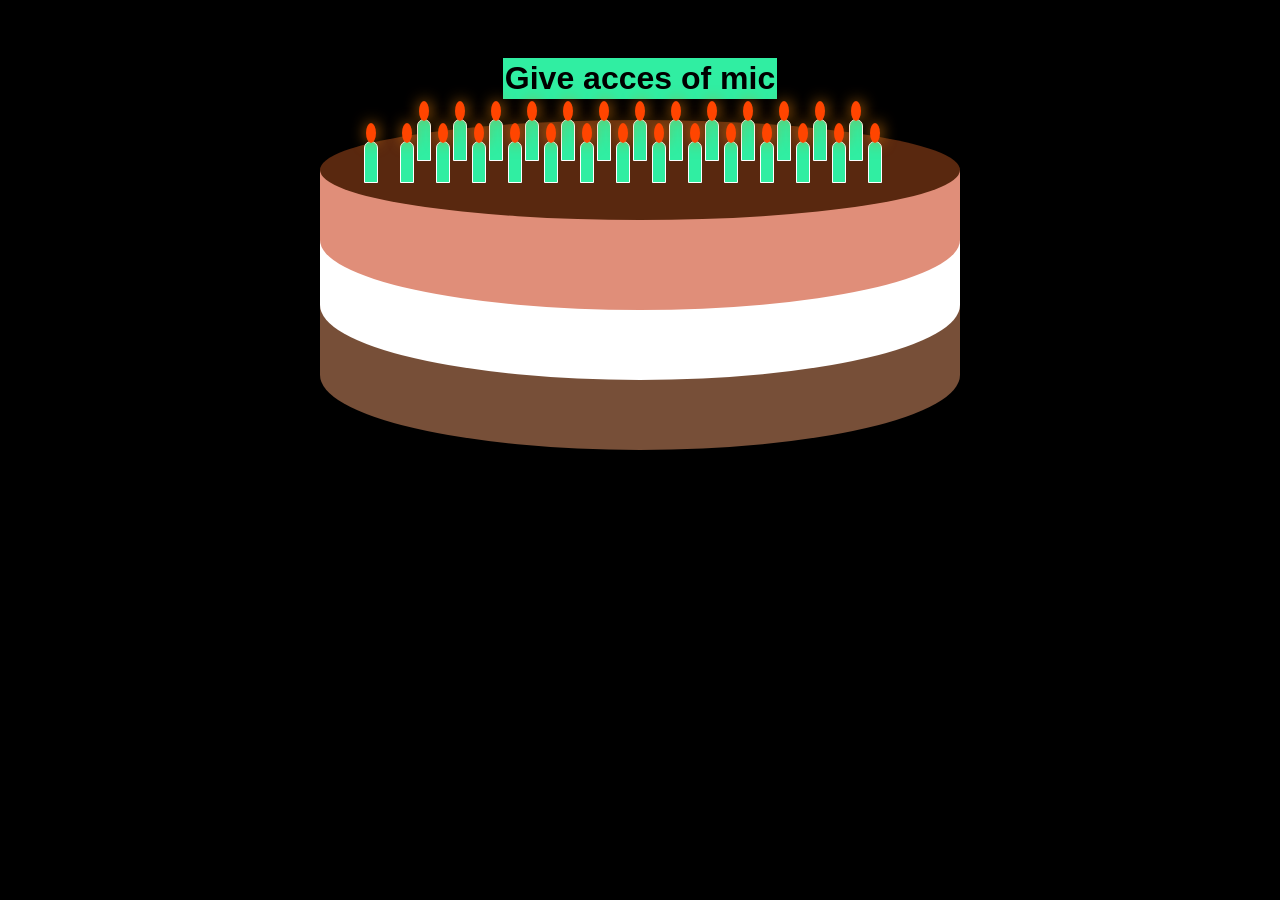
==== index.html @ 3057e6a5 "Initial commit" ====
<!DOCTYPE html>
<html lang="en">
<head>
  <meta charset="UTF-8">
  <title>Blow Out Candles</title>
  <link rel="stylesheet" href="style.css">
</head>
<body>
  <!-- <div class="request">
    <h1>Give access of mic</h1>
  </div> -->
  <h1 class="head"><img src="resorces/b.png" alt="ballon" height="70px">
    Blow Out the Candles! <img src="resorces/b.png" alt="balloon" height="70px"></h1>

  <div class="first_cakePiece">
    <div class="candle_container">
        <div id="candle">
            <div id="flame" class="flamec"></div>
          </div>
        <div id="candle">
            <div id="flame" class="flamec"></div>
          </div>
          <div id="candle">
            <div id="flame" class="flamec center_flames"></div>
          </div>
          <div id="candle">
            <div id="flame" class="flamec"></div>
          </div>
          <div id="candle">
            <div id="flame" class="flamec center_flames"></div>
          </div>
          <div id="candle">
            <div id="flame" class="flamec"></div>
          </div>
          <div id="candle">
            <div id="flame" class="flamec center_flames"></div>
          </div>
          <div id="candle">
            <div id="flame" class="flamec"></div>
          </div>
          <div id="candle">
            <div id="flame" class="flamec center_flames"></div>
          </div>
          <div id="candle">
            <div id="flame" class="flamec"></div>
          </div>
          <div id="candle">
            <div id="flame" class="flamec center_flames"></div>
          </div>
          <div id="candle">
            <div id="flame" class="flamec"></div>
          </div>
          <div id="candle">
            <div id="flame" class="flamec center_flames"></div>
          </div>
          
          </div>
      </div>
    
    
      <div class="sc-candle_container">
        <div id="candle" class="candle1">
            <div id="flame" class="flamec center_flames"></div>
          </div>
        <div id="candle" class="candle1">
            <div id="flame" class="flamec center_flames"></div>
          </div>
        <div id="candle" class="candle1">
            <div id="flame" class="flamec center_flames"></div>
          </div>
        <div id="candle" class="candle1">
            <div id="flame" class="flamec"></div>
          </div>
          <div id="candle" class="candle1">
            <div id="flame" class="flamec center_flames"></div>
          </div>
          <div id="candle" class="candle1">
            <div id="flame" class="flamec"></div>
          </div>
          <div id="candle" class="candle1">
            <div id="flame" class="flamec center_flames"></div>
          </div>
          <div id="candle" class="candle1">
            <div id="flame" class="flamec"></div>
          </div>
          <div id="candle" class="candle1">
            <div id="flame" class="flamec"></div>
          </div>
          <div id="candle" class="candle1">
            <div id="flame" class="flamec center_flames"></div>
          </div>
          <div id="candle" class="candle1">
            <div id="flame" class="flamec"></div>
          </div>
          <div id="candle" class="candle1">
            <div id="flame" class="flamec center_flames"></div>
          </div>
          <div id="candle" class="candle1">
            <div id="flame" class="flamec"></div>
          </div>
          <div id="candle" class="candle1">
            <div id="flame" class="flamec center_flames"></div>
          </div>
          <div id="candle" class="candle1">
            <div id="flame" class="flamec"></div>
          </div>
          
          </div>

      </div>
  </div>
  <div class="sc_slice">
    
  </div>
  <div class="th_slice">
    
  </div>
  <div class="fr_slice">
    
  </div>
  
  <p>Make a "pew" sound or blow into your mic!</p>

  <script src="script.js"></script>
  <script src="second_script.js"></script>
</body>
</html>
---- style.css ----
body {
  font-family: Arial, sans-serif;
  text-align: center;
  background-color: #000;
  color: white;
  display: flex;
  justify-content: center;
  align-items: center;
  flex-direction: column;
  background-image: url('https://birthday.mewtru.com/_next/static/media/card-texture.c262ac14.jpg'); 
  background-size:cover;
  /* background-position-y: -170px; */
}

h1 {
  margin-top: 50px;
  /* border: 1px solid rgb(255, 255, 255); */
  cursor: pointer;
  background-color: #30eea2;
  color: rgb(0, 0, 0);
  padding: 2px;
  position: relative;
}
h1 img{
  position: absolute;

}
h1 :first-child{
  left: -16px;
  top: -40px;
}
h1 :last-child{
  right: -16px;
  top: -40px;
  -webkit-transform: scaleX(-1);
  transform: scaleX(-1);
}

#candle {
  width: 12px;
  height: 40px;
  margin: 11px;
  background-color: #30eea2;
  border: 1px solid white;

  position: relative;
  border-top-left-radius: 10px;
  border-top-right-radius: 10px;
}

#flame {
  width: 10px;
  height: 20px;
  background-color: #ff4500;
  position: absolute;
  top: -19px;
  left: 50%;
  transform: translateX(-50%);
  border-radius: 50%;
  animation: flicker 0.1s infinite alternate;
  box-shadow: 1px 0px 15px #df7e0f;
  z-index: 9999;
  /* Smooth transition for fade-out effect */
  opacity: 1;
  transition: opacity 1.5s ease-out;
  /* fade out */
}

@keyframes flicker {
  0% {
    transform: translateX(-50%) scaleY(1);
    background-color: #ff4500;
  }

  100% {
    transform: translateX(-50%) scaleY(0.9);
    background-color: #ff5500;
  }

}

/* .hidden {
  opacity: 0;  Make the flame fade out smoothly 
} */

.candle_container {
  display: flex;
  justify-content: center;
  position: relative;
  /* Change from absolute to relative */
  margin-top: -12px;
}

.cake_container {
  border: 1px solid white;
  height: 50vh;
}

.sc-candle_container {
  display: flex;
  justify-content: center;
  position: relative;
  /* Change from absolute to relative */
  margin-top: -90px;
  margin-right: 35px;
  z-index: 999;
}

.first_cakePiece {
  background-color: #59280f;
  border-radius: 50%;
  border-bottom-left-radius: 50%;
  border-bottom-right-radius: 50%;
  align-self: center;
  height: 100px;
  width: 50vw;
  /* border: 1px solid white; */
  position: relative;
  z-index: 10;

}

.th_slice {
  background-color: #e08e79;
  /* border-radius: 50%;*/
  border-bottom-right-radius: 50%;
  border-bottom-left-radius: 50%;
  align-self: center;
  height: 140px;
  width: 50vw;
  top: 170px;
  position: absolute;
  z-index: 5;
}

.sc_slice {
  border-bottom-right-radius: 50%;
  border-bottom-left-radius: 50%;
  background-color: #ffffff;
  align-self: center;
  height: 150px;
  width: 50vw;
  top: 230px;
  position: absolute;
  z-index: 5;
}

.fr_slice {
  border-bottom-right-radius: 50%;
  border-bottom-left-radius: 50%;
  background-color: #774f38;
  align-self: center;
  height: 150px;
  width: 50vw;
  top: 300px;
  position: absolute;
  z-index: 4;
}

.candle1 {
  background-color: #5fedb5;
}
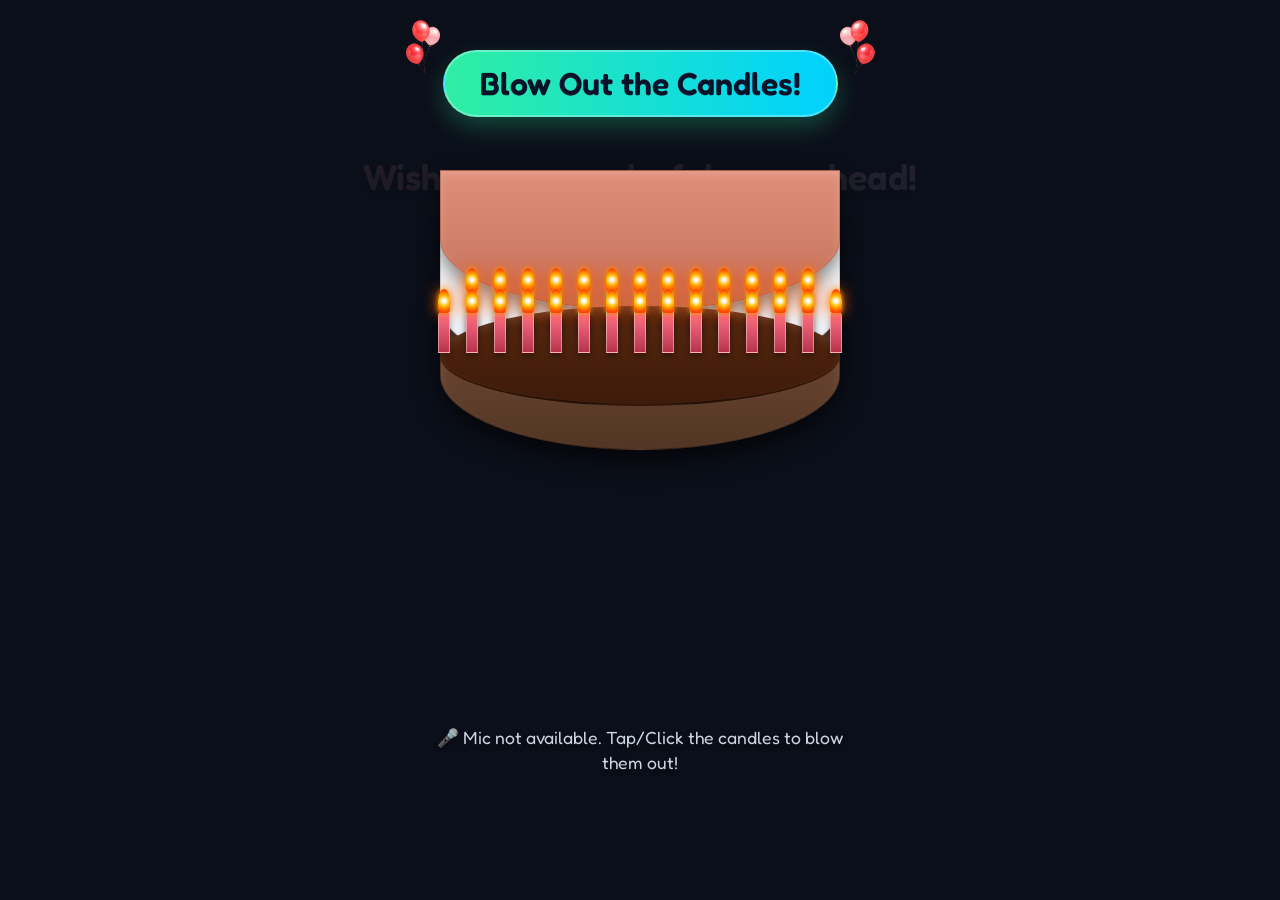
==== commit 8ee1ea6f: "Refactor: unify audio logic, add volume meter, canvas confetti, tap fallback, and fix layout" ====
--- a/index.html
+++ b/index.html
@@ -2,126 +2,133 @@
 <html lang="en">
 <head>
   <meta charset="UTF-8">
-  <title>Blow Out Candles</title>
+  <meta name="viewport" content="width=device-width, initial-scale=1.0">
+  <title>Blow Out the Candles - Happy Birthday!</title>
+  <meta name="description" content="An interactive birthday cake with candles you can blow out using your microphone!">
   <link rel="stylesheet" href="style.css">
 </head>
 <body>
-  <!-- <div class="request">
-    <h1>Give access of mic</h1>
-  </div> -->
-  <h1 class="head"><img src="resorces/b.png" alt="ballon" height="70px">
-    Blow Out the Candles! <img src="resorces/b.png" alt="balloon" height="70px"></h1>
+  <!-- Canvas for Confetti -->
+  <canvas id="confetti-canvas"></canvas>
 
-  <div class="first_cakePiece">
-    <div class="candle_container">
-        <div id="candle">
-            <div id="flame" class="flamec"></div>
-          </div>
-        <div id="candle">
-            <div id="flame" class="flamec"></div>
-          </div>
-          <div id="candle">
-            <div id="flame" class="flamec center_flames"></div>
-          </div>
-          <div id="candle">
-            <div id="flame" class="flamec"></div>
-          </div>
-          <div id="candle">
-            <div id="flame" class="flamec center_flames"></div>
-          </div>
-          <div id="candle">
-            <div id="flame" class="flamec"></div>
-          </div>
-          <div id="candle">
-            <div id="flame" class="flamec center_flames"></div>
-          </div>
-          <div id="candle">
-            <div id="flame" class="flamec"></div>
-          </div>
-          <div id="candle">
-            <div id="flame" class="flamec center_flames"></div>
-          </div>
-          <div id="candle">
-            <div id="flame" class="flamec"></div>
-          </div>
-          <div id="candle">
-            <div id="flame" class="flamec center_flames"></div>
-          </div>
-          <div id="candle">
-            <div id="flame" class="flamec"></div>
-          </div>
-          <div id="candle">
-            <div id="flame" class="flamec center_flames"></div>
-          </div>
-          
-          </div>
+  <!-- Title Section -->
+  <h1 class="head" id="main-heading">
+    <img src="resources/b.png" alt="balloon" height="70px" id="balloon-left">
+    <span id="title-text">Blow Out the Candles!</span>
+    <img src="resources/b.png" alt="balloon" height="70px" id="balloon-right">
+  </h1>
+
+  <h2 class="birthday-text" id="birthday-text">Wish you a wonderful year ahead!</h2>
+
+  <!-- Cake & Candles Section -->
+  <div class="cake_wrapper" id="cake-wrapper">
+    <div class="first_cakePiece">
+      <div class="candle_container">
+        <!-- 13 Candles on the first cake piece -->
+        <div class="candle">
+          <div class="flame flamec"></div>
+        </div>
+        <div class="candle">
+          <div class="flame flamec"></div>
+        </div>
+        <div class="candle">
+          <div class="flame flamec center_flames"></div>
+        </div>
+        <div class="candle">
+          <div class="flame flamec"></div>
+        </div>
+        <div class="candle">
+          <div class="flame flamec center_flames"></div>
+        </div>
+        <div class="candle">
+          <div class="flame flamec"></div>
+        </div>
+        <div class="candle">
+          <div class="flame flamec center_flames"></div>
+        </div>
+        <div class="candle">
+          <div class="flame flamec"></div>
+        </div>
+        <div class="candle">
+          <div class="flame flamec center_flames"></div>
+        </div>
+        <div class="candle">
+          <div class="flame flamec"></div>
+        </div>
+        <div class="candle">
+          <div class="flame flamec center_flames"></div>
+        </div>
+        <div class="candle">
+          <div class="flame flamec"></div>
+        </div>
+        <div class="candle">
+          <div class="flame flamec center_flames"></div>
+        </div>
       </div>
+    </div>
     
-    
-      <div class="sc-candle_container">
-        <div id="candle" class="candle1">
-            <div id="flame" class="flamec center_flames"></div>
-          </div>
-        <div id="candle" class="candle1">
-            <div id="flame" class="flamec center_flames"></div>
-          </div>
-        <div id="candle" class="candle1">
-            <div id="flame" class="flamec center_flames"></div>
-          </div>
-        <div id="candle" class="candle1">
-            <div id="flame" class="flamec"></div>
-          </div>
-          <div id="candle" class="candle1">
-            <div id="flame" class="flamec center_flames"></div>
-          </div>
-          <div id="candle" class="candle1">
-            <div id="flame" class="flamec"></div>
-          </div>
-          <div id="candle" class="candle1">
-            <div id="flame" class="flamec center_flames"></div>
-          </div>
-          <div id="candle" class="candle1">
-            <div id="flame" class="flamec"></div>
-          </div>
-          <div id="candle" class="candle1">
-            <div id="flame" class="flamec"></div>
-          </div>
-          <div id="candle" class="candle1">
-            <div id="flame" class="flamec center_flames"></div>
-          </div>
-          <div id="candle" class="candle1">
-            <div id="flame" class="flamec"></div>
-          </div>
-          <div id="candle" class="candle1">
-            <div id="flame" class="flamec center_flames"></div>
-          </div>
-          <div id="candle" class="candle1">
-            <div id="flame" class="flamec"></div>
-          </div>
-          <div id="candle" class="candle1">
-            <div id="flame" class="flamec center_flames"></div>
-          </div>
-          <div id="candle" class="candle1">
-            <div id="flame" class="flamec"></div>
-          </div>
-          
-          </div>
+    <div class="sc-candle_container">
+      <!-- 15 Candles on the second cake piece -->
+      <div class="candle candle1">
+        <div class="flame flamec center_flames"></div>
+      </div>
+      <div class="candle candle1">
+        <div class="flame flamec center_flames"></div>
+      </div>
+      <div class="candle candle1">
+        <div class="flame flamec center_flames"></div>
+      </div>
+      <div class="candle candle1">
+        <div class="flame flamec"></div>
+      </div>
+      <div class="candle candle1">
+        <div class="flame flamec center_flames"></div>
+      </div>
+      <div class="candle candle1">
+        <div class="flame flamec"></div>
+      </div>
+      <div class="candle candle1">
+        <div class="flame flamec center_flames"></div>
+      </div>
+      <div class="candle candle1">
+        <div class="flame flamec"></div>
+      </div>
+      <div class="candle candle1">
+        <div class="flame flamec"></div>
+      </div>
+      <div class="candle candle1">
+        <div class="flame flamec center_flames"></div>
+      </div>
+      <div class="candle candle1">
+        <div class="flame flamec"></div>
+      </div>
+      <div class="candle candle1">
+        <div class="flame flamec center_flames"></div>
+      </div>
+      <div class="candle candle1">
+        <div class="flame flamec"></div>
+      </div>
+      <div class="candle candle1">
+        <div class="flame flamec center_flames"></div>
+      </div>
+      <div class="candle candle1">
+        <div class="flame flamec"></div>
+      </div>
+    </div>
+  </div>
 
-      </div>
+  <div class="sc_slice"></div>
+  <div class="th_slice"></div>
+  <div class="fr_slice"></div>
+  
+  <!-- Microphone UX Status & Meter -->
+  <div class="mic-status-container" id="mic-status-container">
+    <p id="instruction-text">Make a "pew" sound, blow into your mic, or tap the candles!</p>
+    <div class="volume-meter-outline" id="volume-meter-outline">
+      <div class="volume-meter-bar" id="volume-meter-bar"></div>
+    </div>
   </div>
-  <div class="sc_slice">
-    
-  </div>
-  <div class="th_slice">
-    
-  </div>
-  <div class="fr_slice">
-    
-  </div>
-  
-  <p>Make a "pew" sound or blow into your mic!</p>
 
   <script src="script.js"></script>
-  <script src="second_script.js"></script>
 </body>
 </html>
--- a/style.css
+++ b/style.css
@@ -1,162 +1,340 @@
+@import url('https://fonts.googleapis.com/css2?family=Fredoka:wght@400;600&family=Outfit:wght@400;700&display=swap');
+
+* {
+  box-sizing: border-box;
+}
+
 body {
-  font-family: Arial, sans-serif;
+  font-family: 'Outfit', sans-serif;
   text-align: center;
-  background-color: #000;
+  background-color: #0b0f19;
   color: white;
-  display: flex;
-  justify-content: center;
+  min-height: 100vh;
+  margin: 0;
+  display: flex;
+  justify-content: flex-start;
   align-items: center;
   flex-direction: column;
-  background-image: url('https://birthday.mewtru.com/_next/static/media/card-texture.c262ac14.jpg'); 
-  background-size:cover;
-  /* background-position-y: -170px; */
-}
-
-h1 {
-  margin-top: 50px;
-  /* border: 1px solid rgb(255, 255, 255); */
+  background-image: linear-gradient(rgba(11, 15, 25, 0.85), rgba(11, 15, 25, 0.85)), url('https://birthday.mewtru.com/_next/static/media/card-texture.c262ac14.jpg'); 
+  background-size: cover;
+  background-position: center;
+  overflow-x: hidden;
+  padding: 20px 10px 50px 10px;
+}
+
+/* Confetti Canvas */
+#confetti-canvas {
+  position: fixed;
+  top: 0;
+  left: 0;
+  width: 100%;
+  height: 100%;
+  pointer-events: none;
+  z-index: 99999;
+}
+
+/* Header styling */
+.head {
+  font-family: 'Fredoka', sans-serif;
+  margin-top: 30px;
   cursor: pointer;
-  background-color: #30eea2;
-  color: rgb(0, 0, 0);
-  padding: 2px;
-  position: relative;
-}
-h1 img{
-  position: absolute;
-
-}
-h1 :first-child{
-  left: -16px;
+  background: linear-gradient(90deg, #30eea2, #00d2ff);
+  color: #0b132b;
+  padding: 12px 35px;
+  border-radius: 50px;
+  position: relative;
+  font-weight: 600;
+  font-size: 2rem;
+  box-shadow: 0 10px 25px rgba(48, 238, 162, 0.25);
+  display: inline-flex;
+  align-items: center;
+  justify-content: center;
+  border: 2px solid rgba(255, 255, 255, 0.3);
+  transition: transform 0.3s ease, box-shadow 0.3s ease;
+}
+
+.head:hover {
+  transform: translateY(-2px);
+  box-shadow: 0 15px 30px rgba(48, 238, 162, 0.4);
+}
+
+.head img {
+  position: absolute;
+  pointer-events: none;
+}
+
+.head #balloon-left {
+  left: -45px;
   top: -40px;
-}
-h1 :last-child{
-  right: -16px;
+  animation: float-left 3s ease-in-out infinite alternate;
+}
+
+.head #balloon-right {
+  right: -45px;
   top: -40px;
-  -webkit-transform: scaleX(-1);
   transform: scaleX(-1);
-}
-
-#candle {
+  animation: float-right 3.5s ease-in-out infinite alternate;
+}
+
+@keyframes float-left {
+  0% { transform: translateY(0) rotate(0deg); }
+  100% { transform: translateY(-12px) rotate(6deg); }
+}
+
+@keyframes float-right {
+  0% { transform: translateY(0) scaleX(-1) rotate(0deg); }
+  100% { transform: translateY(-10px) scaleX(-1) rotate(-6deg); }
+}
+
+/* Birthday custom text */
+.birthday-text {
+  font-family: 'Fredoka', sans-serif;
+  font-size: 2.5rem;
+  font-weight: 600;
+  margin-top: 15px;
+  margin-bottom: 25px;
+  background: linear-gradient(135deg, #ff9a9e 0%, #fecfef 99%, #fecfef 100%);
+  -webkit-background-clip: text;
+  -webkit-text-fill-color: transparent;
+  text-align: center;
+  text-shadow: 0 4px 10px rgba(0, 0, 0, 0.3);
+  opacity: 0.1;
+  transform: scale(0.9);
+  transition: opacity 1.5s ease, transform 1.5s ease;
+}
+
+.birthday-text.visible {
+  opacity: 1;
+  transform: scale(1);
+}
+
+/* Cake container / wrapper */
+.cake_wrapper {
+  margin-top: 80px;
+  display: flex;
+  flex-direction: column;
+  align-items: center;
+  position: relative;
+  height: 380px;
+  width: 100%;
+}
+
+.first_cakePiece, .sc_slice, .th_slice, .fr_slice {
+  width: 90%;
+  max-width: 400px;
+}
+
+.first_cakePiece {
+  background: linear-gradient(180deg, #59280f, #3c1a0a);
+  border-radius: 50%;
+  align-self: center;
+  height: 100px;
+  position: relative;
+  z-index: 10;
+  border-bottom: 2px solid rgba(0, 0, 0, 0.4);
+  box-shadow: inset 0 4px 10px rgba(255, 255, 255, 0.1);
+}
+
+.candle_container {
+  display: flex;
+  justify-content: center;
+  position: relative;
+  margin-top: -16px;
+  z-index: 11;
+  padding: 0 10px;
+}
+
+.sc-candle_container {
+  display: flex;
+  justify-content: center;
+  position: relative;
+  margin-top: -95px;
+  z-index: 999;
+  padding: 0 20px;
+}
+
+.candle {
   width: 12px;
-  height: 40px;
-  margin: 11px;
-  background-color: #30eea2;
-  border: 1px solid white;
-
-  position: relative;
-  border-top-left-radius: 10px;
-  border-top-right-radius: 10px;
-}
-
-#flame {
-  width: 10px;
-  height: 20px;
-  background-color: #ff4500;
-  position: absolute;
-  top: -19px;
+  height: 42px;
+  margin: 0 8px;
+  background: linear-gradient(180deg, #30eea2, #188d5e);
+  border: 1px solid rgba(255, 255, 255, 0.4);
+  position: relative;
+  border-top-left-radius: 5px;
+  border-top-right-radius: 5px;
+  cursor: pointer;
+  transition: transform 0.2s ease, filter 0.2s ease;
+  box-shadow: 0 4px 6px rgba(0,0,0,0.3);
+}
+
+.candle:hover {
+  transform: scale(1.15) translateY(-2px);
+  filter: brightness(1.2);
+}
+
+.candle1 {
+  background: linear-gradient(180deg, #ff758c, #b8334a);
+}
+
+.flame {
+  width: 12px;
+  height: 24px;
+  background: radial-gradient(circle at center, #ffffff 10%, #ffbb00 40%, #ff4500 80%);
+  position: absolute;
+  top: -23px;
   left: 50%;
   transform: translateX(-50%);
-  border-radius: 50%;
-  animation: flicker 0.1s infinite alternate;
-  box-shadow: 1px 0px 15px #df7e0f;
+  border-radius: 50% 50% 20% 20%;
+  animation: flicker 0.12s infinite alternate;
+  box-shadow: 0 0 15px #ff5500, 0 0 5px #ffbb00;
   z-index: 9999;
-  /* Smooth transition for fade-out effect */
   opacity: 1;
-  transition: opacity 1.5s ease-out;
-  /* fade out */
+  transition: opacity 0.8s cubic-bezier(0.25, 0.46, 0.45, 0.94), transform 0.8s cubic-bezier(0.25, 0.46, 0.45, 0.94);
+}
+
+/* Flame blown out class */
+.flame.extinguished {
+  opacity: 0 !important;
+  transform: translateX(-50%) scale(0.1) translateY(-10px) !important;
+  pointer-events: none;
 }
 
 @keyframes flicker {
   0% {
-    transform: translateX(-50%) scaleY(1);
-    background-color: #ff4500;
-  }
-
+    transform: translateX(-50%) scaleY(1) rotate(-1deg);
+    filter: brightness(1);
+  }
   100% {
-    transform: translateX(-50%) scaleY(0.9);
-    background-color: #ff5500;
-  }
-
-}
-
-/* .hidden {
-  opacity: 0;  Make the flame fade out smoothly 
-} */
-
-.candle_container {
-  display: flex;
-  justify-content: center;
-  position: relative;
-  /* Change from absolute to relative */
-  margin-top: -12px;
-}
-
-.cake_container {
-  border: 1px solid white;
-  height: 50vh;
-}
-
-.sc-candle_container {
-  display: flex;
-  justify-content: center;
-  position: relative;
-  /* Change from absolute to relative */
-  margin-top: -90px;
-  margin-right: 35px;
-  z-index: 999;
-}
-
-.first_cakePiece {
-  background-color: #59280f;
-  border-radius: 50%;
-  border-bottom-left-radius: 50%;
-  border-bottom-right-radius: 50%;
-  align-self: center;
-  height: 100px;
-  width: 50vw;
-  /* border: 1px solid white; */
-  position: relative;
-  z-index: 10;
-
+    transform: translateX(-50%) scaleY(0.9) rotate(1deg);
+    filter: brightness(1.1);
+  }
 }
 
 .th_slice {
-  background-color: #e08e79;
-  /* border-radius: 50%;*/
+  background: linear-gradient(180deg, #e08e79, #c37059);
   border-bottom-right-radius: 50%;
   border-bottom-left-radius: 50%;
   align-self: center;
   height: 140px;
-  width: 50vw;
   top: 170px;
   position: absolute;
   z-index: 5;
+  box-shadow: inset 0 4px 8px rgba(255, 255, 255, 0.15), 0 8px 20px rgba(0, 0, 0, 0.5);
+  border: 1px solid rgba(0, 0, 0, 0.15);
 }
 
 .sc_slice {
   border-bottom-right-radius: 50%;
   border-bottom-left-radius: 50%;
-  background-color: #ffffff;
+  background: linear-gradient(180deg, #ffffff, #e2e8f0);
   align-self: center;
   height: 150px;
-  width: 50vw;
   top: 230px;
   position: absolute;
   z-index: 5;
+  box-shadow: inset 0 4px 8px rgba(255, 255, 255, 0.3), 0 8px 20px rgba(0, 0, 0, 0.5);
+  border: 1px solid rgba(0, 0, 0, 0.15);
 }
 
 .fr_slice {
   border-bottom-right-radius: 50%;
   border-bottom-left-radius: 50%;
-  background-color: #774f38;
+  background: linear-gradient(180deg, #774f38, #523524);
   align-self: center;
   height: 150px;
-  width: 50vw;
   top: 300px;
   position: absolute;
   z-index: 4;
-}
-
-.candle1 {
-  background-color: #5fedb5;
+  box-shadow: inset 0 4px 8px rgba(255, 255, 255, 0.1), 0 12px 25px rgba(0, 0, 0, 0.6);
+  border: 1px solid rgba(0, 0, 0, 0.25);
+}
+
+/* Mic status and volume indicator */
+.mic-status-container {
+  margin-top: 40px;
+  display: flex;
+  flex-direction: column;
+  align-items: center;
+  gap: 12px;
+  z-index: 10;
+  width: 90%;
+  max-width: 450px;
+}
+
+#instruction-text {
+  font-family: 'Fredoka', sans-serif;
+  font-size: 1.1rem;
+  color: #cbd5e1;
+  margin: 0;
+  text-shadow: 0 2px 4px rgba(0, 0, 0, 0.5);
+  line-height: 1.4;
+}
+
+.volume-meter-outline {
+  width: 100%;
+  max-width: 250px;
+  height: 12px;
+  background-color: rgba(255, 255, 255, 0.1);
+  border-radius: 10px;
+  overflow: hidden;
+  border: 1px solid rgba(255, 255, 255, 0.2);
+  backdrop-filter: blur(5px);
+  box-shadow: inset 0 2px 4px rgba(0,0,0,0.4);
+}
+
+.volume-meter-bar {
+  height: 100%;
+  width: 0%;
+  background: linear-gradient(90deg, #30eea2, #00f0ff);
+  border-radius: 10px;
+  transition: width 0.1s ease, background 0.2s ease;
+  box-shadow: 0 0 10px rgba(48, 238, 162, 0.7);
+}
+
+.volume-meter-bar.active-blow {
+  background: linear-gradient(90deg, #ff758c, #ff007f);
+  box-shadow: 0 0 12px rgba(255, 117, 140, 0.9);
+}
+
+/* Responsive adjustments */
+@media (max-width: 480px) {
+  .head {
+    font-size: 1.5rem;
+    padding: 10px 25px;
+  }
+  
+  .head #balloon-left, .head #balloon-right {
+    height: 50px;
+    top: -30px;
+  }
+  
+  .head #balloon-left { left: -30px; }
+  .head #balloon-right { right: -30px; }
+  
+  .birthday-text {
+    font-size: 1.8rem;
+  }
+  
+  .cake_wrapper {
+    height: 300px;
+    margin-top: 60px;
+  }
+  
+  .first_cakePiece { height: 80px; }
+  .sc-candle_container { margin-top: -75px; }
+  .th_slice { height: 110px; top: 130px; }
+  .sc_slice { height: 120px; top: 180px; }
+  .fr_slice { height: 120px; top: 230px; }
+  
+  .candle {
+    height: 32px;
+    width: 9px;
+    margin: 0 5px;
+  }
+  
+  .flame {
+    width: 9px;
+    height: 18px;
+    top: -17px;
+  }
 }
